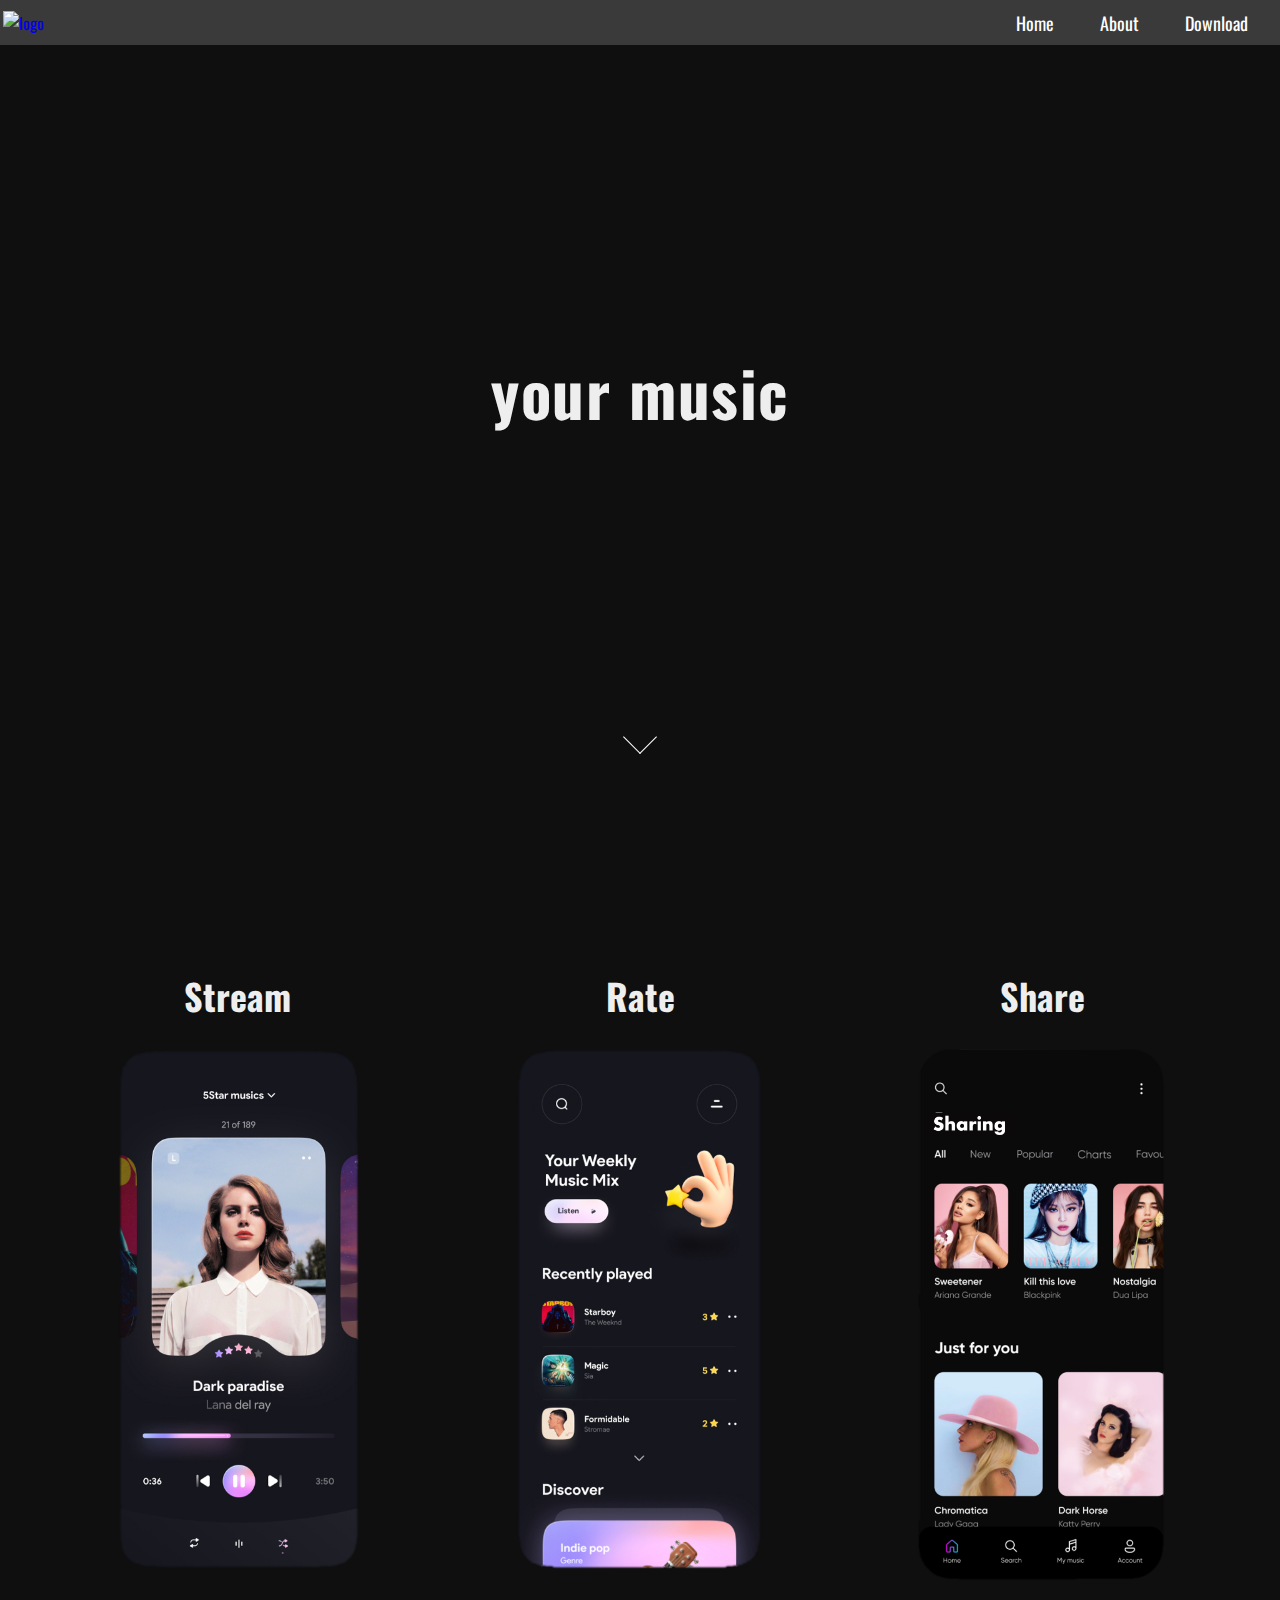
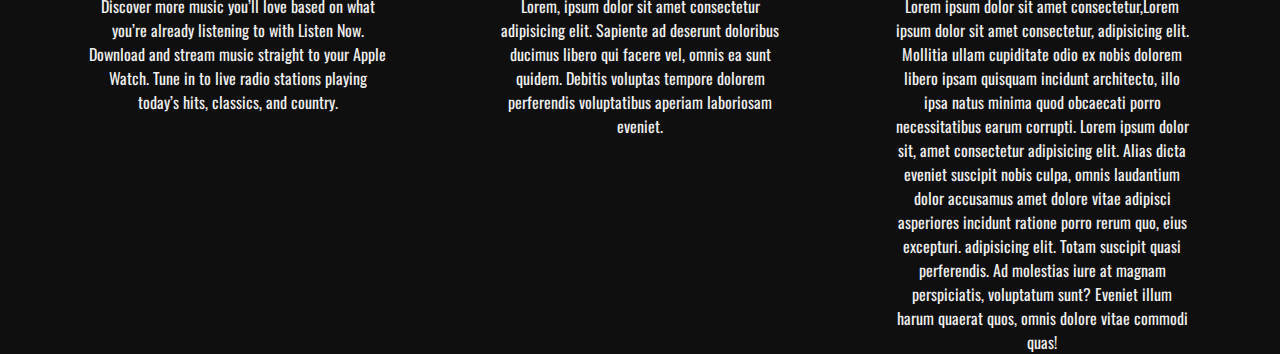
==== index.html @ a9f04d1c "update download page (typeform)" ====
<!DOCTYPE html>
<html lang="en">
<head>
    <meta charset="UTF-8">
    <meta http-equiv="X-UA-Compatible" content="IE=edge">
    <meta name="viewport" content="width=device-width, initial-scale=1.0">
    <title>Landing Page</title>
    <link rel="stylesheet" href="style.css">
</head>
<body>
    <!-- -->

    <nav class="navbar">
    <!-- LOGO -->
        <div class="logo"><a href="index.html"> <img src="images/logo.png" alt="logo" id="logo"></a></div>
        <!-- NAVIGATION MENU -->
        <ul class="nav-links">
            <!-- USING CHECKBOX HACK -->
            <input type="checkbox" id="checkbox_toggle" />
            <label for="checkbox_toggle" class="hamburger"><img src="images/menu.png" alt="menu icon" srcset="" id="hicon"></label>
            <!-- NAVIGATION MENUS -->
            <div class="menu">
                <li><a href="index.html">Home</a></li> 
                <li><a href="about.html">About</a></li>
                <li><a href="download.html">Download</a></li> 
            </div>
        </ul>
    </nav>
    
    <div class="heading">
        <p><span class="typed-text"></span> <span class="yourmusic">your music</span>  </p>
        <a href="#feature" class="scroll"><span></span></a>
    </div>
    <br>
    <div class="flex-container" id="feature">
        <div class="flex-item">
            <h2>Stream</h2>
            <img src="images/Picture1.png" class="demo-image" alt="streaming demo" >
            <p>
                
                Discover more music you’ll love based on what you’re already listening to with Listen Now. Download and stream music straight to your Apple Watch. Tune in to live radio stations playing today’s hits, classics, and country.
            </p>
            
        </div>
        <div class="flex-item">
            <h2>Rate</h2> 
            <img src="images/Picture2.png" class="demo-image" alt="rating demo">
            <p>Lorem, ipsum dolor sit amet consectetur adipisicing elit. Sapiente ad deserunt doloribus ducimus libero qui facere vel, omnis ea sunt quidem. Debitis voluptas tempore dolorem perferendis voluptatibus aperiam laboriosam eveniet.</p>
        </div>
        <div class="flex-item">
            <h2>Share</h2> 
            <img src="images/Picture3.png" class="demo-image" alt="sharing demo">
            <p>Lorem ipsum dolor sit amet consectetur,Lorem ipsum dolor sit amet consectetur, adipisicing elit. Mollitia ullam cupiditate odio ex nobis dolorem libero ipsam quisquam incidunt architecto, illo ipsa natus minima quod obcaecati porro necessitatibus earum corrupti. Lorem ipsum dolor sit, amet consectetur adipisicing elit. Alias dicta eveniet suscipit nobis culpa, omnis laudantium dolor accusamus amet dolore vitae adipisci asperiores incidunt ratione porro rerum quo, eius excepturi. adipisicing elit. Totam suscipit quasi perferendis. Ad molestias iure at magnam perspiciatis, voluptatum sunt? Eveniet illum harum quaerat quos, omnis dolore vitae commodi quas!</p>
        </div>
    </div>

    <script src="app.js"></script>
</body>
</html>
---- style.css ----
@import url('https://fonts.googleapis.com/css2?family=Oswald:wght@600&display=swap');
body{
    background-color: rgb(15, 15, 15);
    background-image: url("./images/bg.jpg");
    background-size: 100%;
    background-repeat: no-repeat;
    background-position: top;
    font-family: 'Oswald', sans-serif;
    
    color: #eee;
}
html {
    scroll-behavior: smooth;
  }

/* shine */



.sign {
    width: 50%;
    height: 50%;
    transform: translate(-50%, -50%);
    letter-spacing: 2;
    left: 50%;
    top: 50%;
    animation: turnColor 2s forwards,shine 4s alternate infinite 2s;
}
  
  @keyframes turnColor{
      100%{
        color: #eee;
      }
  }
  
  @keyframes shine {
    0% {
        color: #eee;

    }
    100% {
        color: #ffe6ff;
        text-shadow: 0 0 0rem #ffe6ff,
          -0.1rem 0.1rem 0rem #ff65bcc0, -0.1rem 0.1rem 0.3rem #ff65bd;
      }
  
  }
  


/* typing */
.heading {
    height: 100vh;
    display: flex;
    justify-content: center;
    align-items: center;

}
.heading p {
    font-size: 7vh;
    padding-bottom: 23vh;
    font-weight: bold;
    letter-spacing: 0.1rem;
    text-align: center;

    
}
.heading p span.typed-text {
    font-weight: normal;

    color: #ffccffd7;
}

/* Navbar */

#logo{
    width: 80%;
    vertical-align: middle;
    margin: 3px;
}
* {
    margin: 0;
    padding: 0;
    box-sizing: border-box;
}

a {
    text-decoration: none;
}
li {
    list-style: none;
}

#hicon{
    vertical-align: middle; 
    width: 80%;
    margin-bottom: 2px;
}

/* NAVBAR STYLING STARTS */
.navbar {
    display: flex;
    align-items: center;
    justify-content: space-between;
    background-color: rgb(58, 58, 58);
    color: #fff;
    min-height: 5vh;
}
.nav-links a {
    color: #fff;
}
   /* NAVBAR MENU */
.menu {
    display: flex;
    gap: 1em;
    font-size: 18px;
    margin-right: 2vh;
}
.menu li:hover {
    background-color: #b30202be;
    border-radius: 8px;
    transition: 0.3s ease;
}
.menu li {
    padding: 5px 14px;
}

/*RESPONSIVE NAVBAR MENU STARTS*/
/* CHECKBOX HACK */
input[type=checkbox]{
    display: none;
} 
/*HAMBURGER MENU*/
.hamburger {
    display: none;
    font-size: 24px;
    user-select: none;
}

/* feature on main page */

.flex-container{
    margin: 15px;
    display: flex;
    justify-content:center;
    gap: 30px 10%;
    margin: 0 10%;
    flex-direction: row;
    
}

.flex-item{
    min-width:300px;
    max-width: 500px;
    min-height: 100vh;
    flex-grow: 1;
    flex-basis: 0;
    text-align: center;
}

.flex-item h2{
    font-size: 4vh;
    margin-bottom: 3vh;
}

   /* APPLYING MEDIA QUERIES */
@media (max-width: 768px) {
   .menu { 
    display:none;
    position: absolute;
    background-color:teal;
    right: 0;
    left: 0;
    text-align: center;
    padding: 16px 0;
    margin-right: 0;
   }
   .menu li:hover {
    display: inline-block;
    background-color:#4c9e9e;
    transition: 0.3s ease;
   }
   .menu li + li {
    margin-top: 12px;
   }
   input[type=checkbox]:checked ~ .menu{
    display: block;
   }
   .hamburger {
    display: inline-block;

   }
   .dropdown {
    left: 50%;
    top: 30px;
    transform: translateX(35%);
   }
   .dropdown li:hover {
    background-color: #4c9e9e;
   }
   .heading{
    background-color: rgb(54, 109, 190);
    height: 90vh;
    padding-top: 5vh;
   }

   .heading p span.typed-text {
    text-shadow: none;
   }


}

@media (max-width: 1000px) {
    .flex-container{
        flex-direction: column;
        justify-content:center;
        align-content: center;
    }
    .flex-item{
        text-align: center;
        max-width: none;
    }
}

/* scroll */
a.scroll{
    position: absolute;
    bottom: 20px;
    left: 50%;
    margin-bottom: 50px;
    z-index: 2;
    display: inline-block;
    transform: translate(0, -50%);
    text-decoration: none;
    color: #eee;
    padding-top: 70px;
  }

  a span {
    position: absolute;
    top: 0;
    left: 50%;
    width: 24px;
    height: 24px;
    margin-left: -12px;
    border-left: 1px solid #fff;
    border-bottom: 1px solid #fff;
    transform: rotate(-45deg);
    animation: sdb 1.5s infinite;
    box-sizing: border-box;
  }

  @keyframes sdb {
    0% {
      transform: rotate(-45deg) translate(0, 0);
      opacity: 0;
    }
    50% {
      opacity: 1;
    }
    100% {
      transform: rotate(-45deg) translate(-20px, 20px);
      opacity: 0;
    }
  }

  img.demo-image{
      height: 60vh;
  }
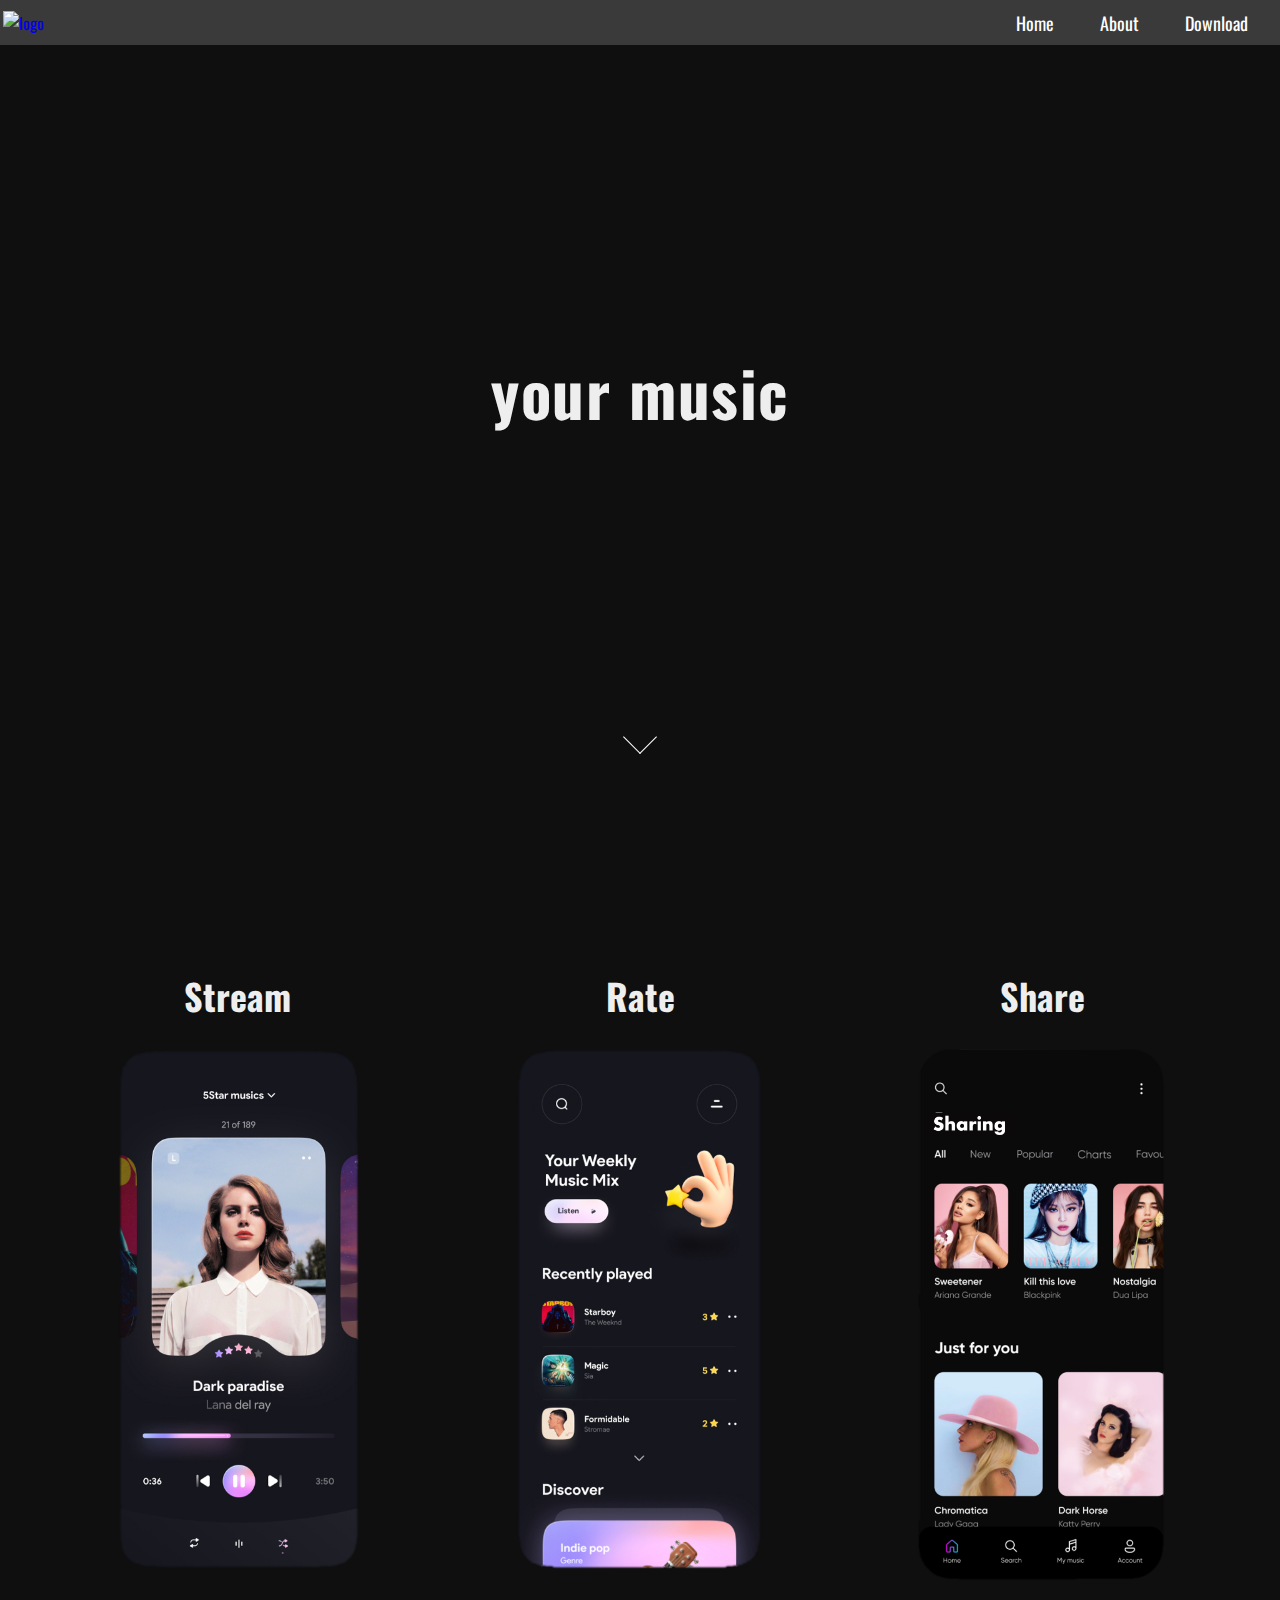
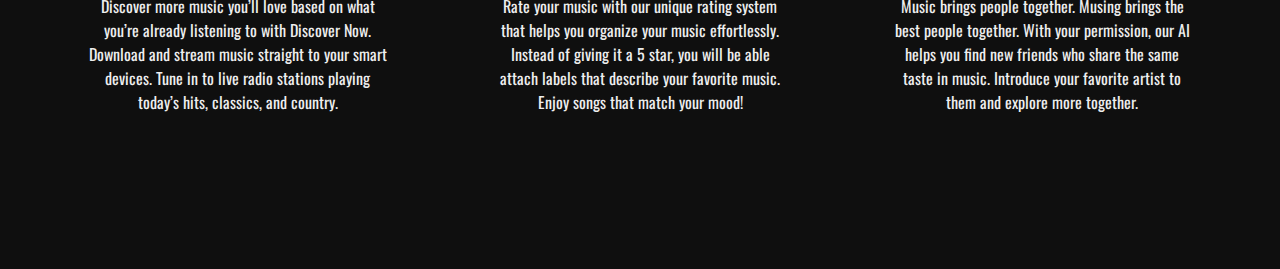
==== commit b3232c83: "Improve accessibility" ====
--- a/index.html
+++ b/index.html
@@ -4,11 +4,18 @@
     <meta charset="UTF-8">
     <meta http-equiv="X-UA-Compatible" content="IE=edge">
     <meta name="viewport" content="width=device-width, initial-scale=1.0">
-    <title>Landing Page</title>
+    <title>Musing: Home</title>
+    <link rel="icon" href="./images/favicon.ico" type="image/x-icon">
+    <style>
+        body{
+            background-image: url("./images/bg1.jpg");
+            background-position: top;
+        } 
+    </style>
     <link rel="stylesheet" href="style.css">
 </head>
 <body>
-    <!-- -->
+
 
     <nav class="navbar">
     <!-- LOGO -->
@@ -27,30 +34,33 @@
         </ul>
     </nav>
     
-    <div class="heading">
+    <div class="heading" role="banner">
         <p><span class="typed-text"></span> <span class="yourmusic">your music</span>  </p>
-        <a href="#feature" class="scroll"><span></span></a>
+        <a href="#feature" class="scroll" aria-label="scroll down button"><span></span></a>
     </div>
     <br>
     <div class="flex-container" id="feature">
         <div class="flex-item">
-            <h2>Stream</h2>
-            <img src="images/Picture1.png" class="demo-image" alt="streaming demo" >
+            <h2 role="columnheader">Stream</h2>
+            <img src="images/Picture1.png" class="demo-image" alt="streaming demo" role="text">
             <p>
-                
-                Discover more music you’ll love based on what you’re already listening to with Listen Now. Download and stream music straight to your Apple Watch. Tune in to live radio stations playing today’s hits, classics, and country.
+                Discover more music you’ll love based on what you’re already listening to with Discover Now. Download and stream music straight to your smart devices. Tune in to live radio stations playing today’s hits, classics, and country.
             </p>
             
         </div>
         <div class="flex-item">
-            <h2>Rate</h2> 
-            <img src="images/Picture2.png" class="demo-image" alt="rating demo">
-            <p>Lorem, ipsum dolor sit amet consectetur adipisicing elit. Sapiente ad deserunt doloribus ducimus libero qui facere vel, omnis ea sunt quidem. Debitis voluptas tempore dolorem perferendis voluptatibus aperiam laboriosam eveniet.</p>
+            <h2 role="columnheader">Rate</h2> 
+            <img src="images/Picture2.png" class="demo-image" alt="rating demo" role="text">
+            <p>
+                Rate your music with our unique rating system that helps you organize your music effortlessly. Instead of giving it a 5 star, you will be able attach labels that describe your favorite music. Enjoy songs that match your mood!
+            </p>
         </div>
         <div class="flex-item">
-            <h2>Share</h2> 
-            <img src="images/Picture3.png" class="demo-image" alt="sharing demo">
-            <p>Lorem ipsum dolor sit amet consectetur,Lorem ipsum dolor sit amet consectetur, adipisicing elit. Mollitia ullam cupiditate odio ex nobis dolorem libero ipsam quisquam incidunt architecto, illo ipsa natus minima quod obcaecati porro necessitatibus earum corrupti. Lorem ipsum dolor sit, amet consectetur adipisicing elit. Alias dicta eveniet suscipit nobis culpa, omnis laudantium dolor accusamus amet dolore vitae adipisci asperiores incidunt ratione porro rerum quo, eius excepturi. adipisicing elit. Totam suscipit quasi perferendis. Ad molestias iure at magnam perspiciatis, voluptatum sunt? Eveniet illum harum quaerat quos, omnis dolore vitae commodi quas!</p>
+            <h2 role="columnheader">Share</h2> 
+            <img src="images/Picture3.png" class="demo-image" alt="sharing demo" role="text">
+            <p>
+                Music brings people together. Musing brings the best people together. With your permission, our AI helps you find new friends who share the same taste in music. Introduce your favorite artist to them and explore more together. 
+            </p>
         </div>
     </div>
 
